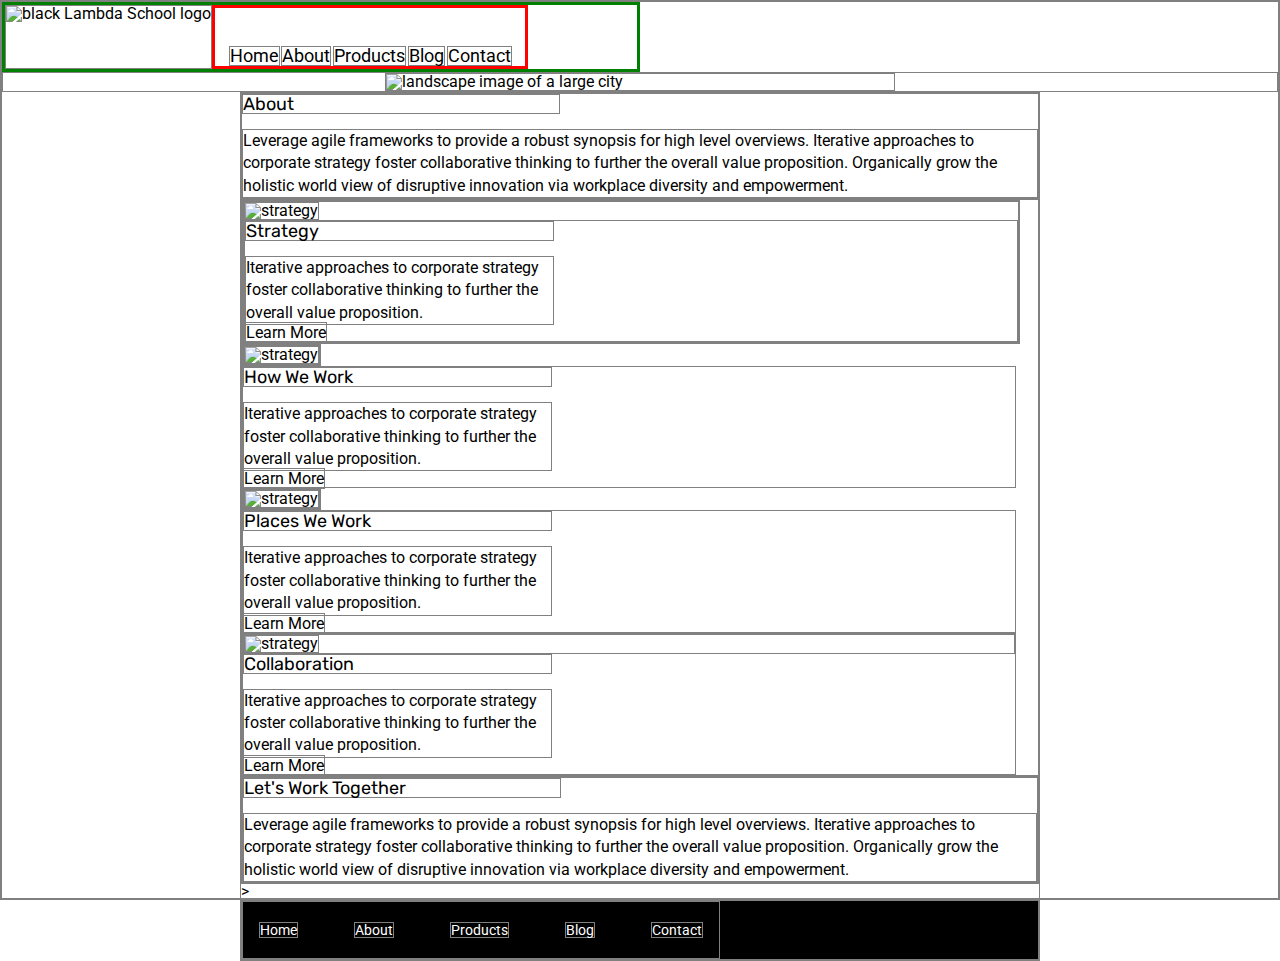
==== about.html @ 31bc7215 "improved about page but not finished" ====
<!doctype html>

<html lang="en">
<head>
  <meta charset="utf-8">

  <title>Sprint Challenge - About</title>

  <link href="https://fonts.googleapis.com/css?family=Roboto|Rubik" rel="stylesheet">
  <link rel="stylesheet" href="css/index.css">

</head>

<body>
  <header class="aboutHeader">
    <img aboutLogo src="img/lambda-black.png" alt="black Lambda School logo">
    <nav class="aboutNav">
        <a href="index.html">Home</a>
        <a href="about.html">About</a>
        <a href="#">Products</a>
        <a href="#">Blog</a>
        <a href="#">Contact</a>
    </nav>
    </header> 

    <section class="bannerDiv">
  
      <img class="aboutBanner" src="img/jumbo-about.png" alt="landscape image of a large city">
    </section>
    
    <div class="container about-page">

    <section class="about">
    
    <h3>About</h3>

    <p>Leverage agile frameworks to provide a robust synopsis for high level overviews. Iterative approaches to corporate strategy foster collaborative thinking to further the overall value proposition. Organically grow the holistic world view of disruptive innovation via workplace diversity and empowerment.</p>
    </section> 

    <section class="cards">
      <div>
      <figure class="strategy">
      <img src="img/about-plan.png" alt="strategy">
      
    <figcaption>
    <h3>Strategy</h3>
    
    <p class="pA">Iterative approaches to corporate strategy foster collaborative thinking to further the overall value proposition.</p>
    
   
    <a class="learn href="#">Learn More</a> 
     </figcaption>
    </figure>
    </div>
    <!-- </section>

    <section> -->
      <div>
    <figure class="how">
      <img src="img/about-working.png" alt="strategy">
    </div>
    <figcaption>
    <h3>How We Work</h3>
    
    <p class="pA">Iterative approaches to corporate strategy foster collaborative thinking to further the overall value proposition.</p>

    <a class="learn href="#">Learn More</a>
  </figcaption>
  </figure>
  <!-- </section>

    <section > -->
      <div>
      <figure class="places">
    <img src="img/about-office.png" alt="strategy">
    </div>
    <figcaption>
    <h3>Places We Work</h3>

    <p class="pA">Iterative approaches to corporate strategy foster collaborative thinking to further the overall value proposition.</p>

    <a class="learn href="#">Learn More</a>
    </figcaption>
    </figure>
    <!-- </section>

    <section> -->
    <div>
      <div class="collab">
    <img src="img/about-meeting.png" alt="strategy">
    </div>
    <h3>Collaboration</h3>
    
    <p class="pA">Iterative approaches to corporate strategy foster collaborative thinking to further the overall value proposition.</p>

    <a class="learn href="#">Learn More</a>
    </div>
    </section>
    
    <div>
    <section class="together">
    <h3>Let's Work Together</h3>

    <p>Leverage agile frameworks to provide a robust synopsis for high level overviews. Iterative approaches to corporate strategy foster collaborative thinking to further the overall value proposition. Organically grow the holistic world view of disruptive innovation via workplace diversity and empowerment.</p>
    </div>
  </section>>   
      <footer>
        <nav>
          <a href="index.html">Home</a>
          <a href="#">About</a>
          <a href="#">Products</a>
          <a href="#">Blog</a>
          <a href="#">Contact</a>
        </nav>
      </footer>
    </div><!-- container -->        
</body>
</html>
---- css/index.css ----
/* http://meyerweb.com/eric/tools/css/reset/ 
   v2.0 | 20110126
   License: none (public domain)
*/

html, body, div, span, applet, object, iframe,
h1, h2, h3, h4, h5, h6, p, blockquote, pre,
a, abbr, acronym, address, big, cite, code,
del, dfn, em, img, ins, kbd, q, s, samp,
small, strike, strong, sub, sup, tt, var,
b, u, i, center,
dl, dt, dd, ol, ul, li,
fieldset, form, label, legend,
table, caption, tbody, tfoot, thead, tr, th, td,
article, aside, canvas, details, embed, 
figure, figcaption, footer, header, hgroup, 
menu, nav, output, ruby, section, summary,
time, mark, audio, video {
	margin: 0;
	padding: 0;
	font-size: 100%;
	font: inherit;
	vertical-align: baseline;
}
/* HTML5 display-role reset for older browsers */
article, aside, details, figcaption, figure, 
footer, header, hgroup, menu, nav, section {
	display: block;
}
body {
	line-height: 1;
}
ol, ul {
	list-style: none;
}
blockquote, q {
	quotes: none;
}
blockquote:before, blockquote:after,
q:before, q:after {
	content: '';
	content: none;
}
table {
	border-collapse: collapse;
	border-spacing: 0;
}

* {
    box-sizing: border-box;
    border: 1px solid gray;
}

html, body {
    height: 100%;
    font-family: 'Roboto', sans-serif;
    border: 1px solid gray;
}

h1, h2, h3, h4, h5 {
    font-size: 18px;
    margin-bottom: 15px;
    font-family: 'Rubik', sans-serif;
}

p {
    line-height: 1.4;
}

.container {
    width: 800px;
    margin: 0 auto;
}

/* header */
header{
    display: flex;

}

/* header img{
width: 50px;
} */

header nav {
    display: flex;
    justify-content: space-around;
    align-items: center;
    padding: 20px 2%;
    font-size: 18px;
    width: 100%;
    
    padding-top: 6%;
    padding-bottom: 0%;
    /* margin-top: 4%; */
}

nav, a {
    text-decoration: none;
    color: #000;
}

/* top section */

.banner {
    width: 100%;
    margin-bottom: 2%;
}



/* text-container h2 {
    margin-top: 4%;
} */

.top-content {
    display: flex;
    flex-wrap: wrap;
    justify-content: space-evenly;
    margin-bottom: 20px;
    border-bottom: 1px dashed black;
}

.top-content .text-container {
    width: 48%;
    padding: 0 1%;
    padding-bottom: 20px;  
}

/* middle section */

.middle-content {
    margin-bottom: 20px;
    border-bottom: 1px dashed black;
}

.middle-content h2 {
    padding: 0 2%;
    margin-bottom: 0;
}

.middle-content .boxes {
    display: flex;
    flex-wrap: wrap;
    justify-content: space-evenly;
}

.middle-content .boxes .box {
    width: 12.5%;
    height: 100px;
    /* background: black; */
    margin: 20px 2.5%;
    color: white;
    display: flex;
    align-items: center;
    justify-content: center;
}

/* boxes */

.box1{
background: teal;
}

.box2{
    background: gold;
}

.box3{
    background: cadetblue;
}

.box4{
    background:coral ;
}

.box5{
    background: crimson;
}

.box6{
    background: forestgreen;
}

.box7{
    background: darkorchid;
}

.box8{
    background: hotpink;
}

.box9{
    background:indigo ;
}

.box10{
    background: dodgerblue;
}

/* bottom section */

.bottom-content {
    display: flex;
    margin: 0 2% 20px;
    justify-content: space-around;
}

.bottom-content .text-container {
    padding-right: 4%;
}

.bottom-content .text-container:last-child {
    padding-right: 0;
}

/* footer */

footer {
    width: 100%;
    background: black;
}

footer nav {
    width: 60%;
    display: flex;
    justify-content: space-between;
    align-items: center;
    padding: 20px 2%;
    font-size: 14px;
}

footer nav a {
    color: white;
    text-decoration: none;
}

/* about section */


.aboutHeader{
    width: 50%;
    display: flex;
    
    border: 3px solid green;
    /* justify-content: center; */
}

.aboutNav{
    width: 50%;
    border: 3px solid red;
}

.bannerDiv{
    display: flex;
    justify-content: center;
}

.aboutBanner{
    width: 40%;
    align-items: center;

}

/* about middle */
.cards{
    display: flex;
    flex-wrap: wrap;
    width: 100%;
    max-height: 100%;
}

h3 {
    width:40%;
}

.pA{
    width:40%;
}

/* figure img {
    width:45%;
}

figcaption{
    width: 45%; */
/* }
.strategy{
    display: flex;
    flex-direction: column;
}

.how{
    display: flex;
    flex-direction: column;
}

.places{
    display: flex;
    flex-direction: column;
}

.collab{
    display: flex;
    flex-direction: column;
} */
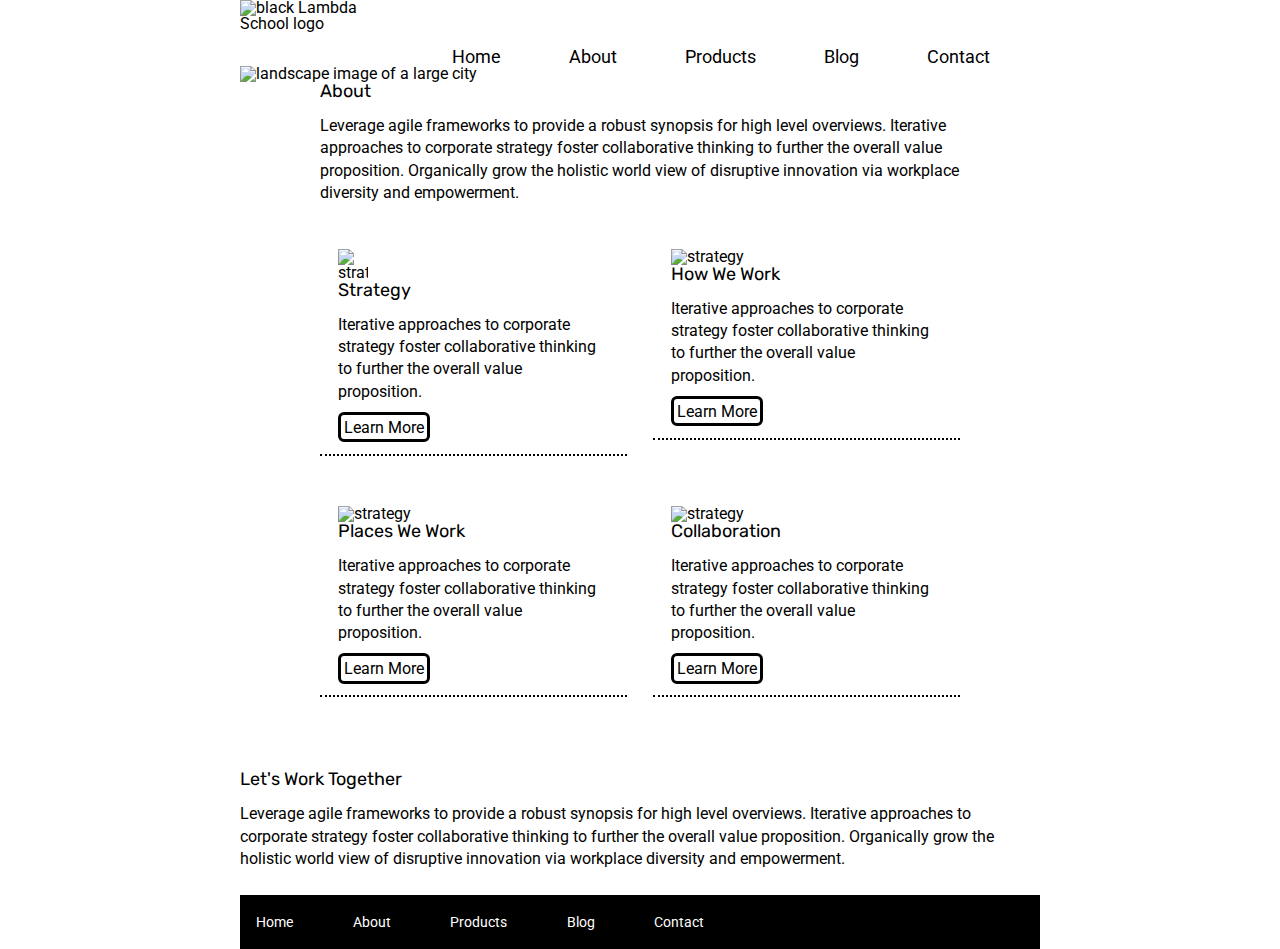
==== commit 3e8f57df: "finished about page" ====
--- a/about.html
+++ b/about.html
@@ -12,8 +12,9 @@
 </head>
 
 <body>
+  <div class="container">
   <header class="aboutHeader">
-    <img aboutLogo src="img/lambda-black.png" alt="black Lambda School logo">
+    <img class="aboutLogo" src="img/lambda-black.png" alt="black Lambda School logo">
     <nav class="aboutNav">
         <a href="index.html">Home</a>
         <a href="about.html">About</a>
@@ -30,81 +31,78 @@
     
     <div class="container about-page">
 
-    <section class="about">
-    
-    <h3>About</h3>
+            <section class="about">
+            
+              <h3>About</h3>
 
-    <p>Leverage agile frameworks to provide a robust synopsis for high level overviews. Iterative approaches to corporate strategy foster collaborative thinking to further the overall value proposition. Organically grow the holistic world view of disruptive innovation via workplace diversity and empowerment.</p>
-    </section> 
+              <p>Leverage agile frameworks to provide a robust synopsis for high level overviews. Iterative approaches to corporate strategy foster collaborative thinking to further the overall value proposition. Organically grow the holistic world view of disruptive innovation via workplace diversity and empowerment.</p>
+            </section> 
 
-    <section class="cards">
-      <div>
-      <figure class="strategy">
-      <img src="img/about-plan.png" alt="strategy">
-      
-    <figcaption>
-    <h3>Strategy</h3>
-    
-    <p class="pA">Iterative approaches to corporate strategy foster collaborative thinking to further the overall value proposition.</p>
-    
-   
-    <a class="learn href="#">Learn More</a> 
-     </figcaption>
-    </figure>
-    </div>
-    <!-- </section>
+        <!-- cards -->
+        
+        <div class="cards">
+                 
+          <section class="stratSection">
+            <div class="strat">
+                  <div class="imgLeft">
+                    <img src="img/about-plan.png" alt="strategy">
+                  </div>
+                 
 
-    <section> -->
-      <div>
-    <figure class="how">
-      <img src="img/about-working.png" alt="strategy">
-    </div>
-    <figcaption>
-    <h3>How We Work</h3>
-    
-    <p class="pA">Iterative approaches to corporate strategy foster collaborative thinking to further the overall value proposition.</p>
+                    <h3>Strategy</h3>
+                    
+                    <p class="pA">Iterative approaches to corporate strategy foster collaborative thinking to further the overall value proposition.</p>
+                <a class="learn" href="#">Learn More</a> 
+            </div>
+         </section>
+              <section class="howSection">
+                  <div class="how"> 
+                    <img src="img/about-working.png" alt="strategy">
+                  
+                  <h3>How We Work</h3>
+                  
+                  <p class="pA">Iterative approaches to corporate strategy foster collaborative thinking to further the overall value proposition.</p>
 
-    <a class="learn href="#">Learn More</a>
-  </figcaption>
-  </figure>
-  <!-- </section>
+                  <a class="learn" href="#">Learn More</a>
+                </div> 
+              </section>
+     
+                <section class="placesSection">
+                  <div class="places">
+                      <img src="img/about-office.png" alt="strategy">
+                 
+                  <h3>Places We Work</h3>
 
-    <section > -->
-      <div>
-      <figure class="places">
-    <img src="img/about-office.png" alt="strategy">
-    </div>
-    <figcaption>
-    <h3>Places We Work</h3>
+                  <p class="pA">Iterative approaches to corporate strategy foster collaborative thinking to further the overall value proposition.</p>
 
-    <p class="pA">Iterative approaches to corporate strategy foster collaborative thinking to further the overall value proposition.</p>
+                  <a class="learn" href="#">Learn More</a>
+                </div>
+              </section>
+          
+                <section class="collabSection">
+                    <div class="collab">
+                        <img src="img/about-meeting.png" alt="strategy">
+                   
+                    <h3>Collaboration</h3>
+                    
+                    <p class="pA">Iterative approaches to corporate strategy foster collaborative thinking to further the overall value proposition.</p>
 
-    <a class="learn href="#">Learn More</a>
+                    <a class="learn" href="#">Learn More</a>
+                  </div>
+              </section>
+      </div>
+    </div>   
+
+    <!-- bottom -->
     </figcaption>
-    </figure>
-    <!-- </section>
-
-    <section> -->
-    <div>
-      <div class="collab">
-    <img src="img/about-meeting.png" alt="strategy">
-    </div>
-    <h3>Collaboration</h3>
-    
-    <p class="pA">Iterative approaches to corporate strategy foster collaborative thinking to further the overall value proposition.</p>
-
-    <a class="learn href="#">Learn More</a>
-    </div>
-    </section>
-    
     <div>
     <section class="together">
     <h3>Let's Work Together</h3>
 
     <p>Leverage agile frameworks to provide a robust synopsis for high level overviews. Iterative approaches to corporate strategy foster collaborative thinking to further the overall value proposition. Organically grow the holistic world view of disruptive innovation via workplace diversity and empowerment.</p>
     </div>
-  </section>>   
-      <footer>
+  </section class="foot">  
+      <footer class="footAbout" >
         <nav>
           <a href="index.html">Home</a>
           <a href="#">About</a>
@@ -113,6 +111,7 @@
           <a href="#">Contact</a>
         </nav>
       </footer>
-    </div><!-- container -->        
+    </div><!-- container -->
+  </div>        
 </body>
 </html>--- a/css/index.css
+++ b/css/index.css
@@ -48,13 +48,13 @@
 
 * {
     box-sizing: border-box;
-    border: 1px solid gray;
+    /* border: 1px solid gray; */
 }
 
 html, body {
     height: 100%;
     font-family: 'Roboto', sans-serif;
-    border: 1px solid gray;
+    /* border: 1px solid gray; */
 }
 
 h1, h2, h3, h4, h5 {
@@ -235,72 +235,121 @@
     text-decoration: none;
 }
 
-/* about section */
-
-
-.aboutHeader{
-    width: 50%;
-    display: flex;
-    
-    border: 3px solid green;
-    /* justify-content: center; */
-}
-
-.aboutNav{
-    width: 50%;
-    border: 3px solid red;
-}
-
-.bannerDiv{
-    display: flex;
-    justify-content: center;
-}
-
-.aboutBanner{
-    width: 40%;
+body{
+    height: fit-content;
+}
+
+header{
+    display: flex;
+}
+header nav {
+    display: flex;
+    justify-content: space-around;
     align-items: center;
-
-}
-
-/* about middle */
+    padding: 20px 2%;
+    font-size: 18px;
+    width: 100%;
+    
+    padding-top: 6%;
+    padding-bottom: 0%;
+}
+
+nav, a {
+    text-decoration: none;
+    color: #000;
+}
+
+.about-page{
+    height: fit-content;
+    width: 80%;
+    
+}
+
+.about{
+    width:100%;
+}
+
+h3 {
+    width:100%;
+}
+
+.pA{
+    width:100%;
+    padding-bottom: 6%;
+}
+
+ .strategy{
+    display: flex;
+
+}
+
 .cards{
-    display: flex;
+    display: flex; 
     flex-wrap: wrap;
-    width: 100%;
-    max-height: 100%;
-}
-
-h3 {
-    width:40%;
-}
-
-.pA{
-    width:40%;
-}
-
-/* figure img {
-    width:45%;
-}
-
-figcaption{
-    width: 45%; */
-/* }
-.strategy{
-    display: flex;
-    flex-direction: column;
+    justify-content: space-between;
+    max-width:100%;
+    margin: 4% 0 4% 0;
+ }
+
+.cards img{
+    max-width: 40%;
+}
+
+.stratSection{
+    max-width: 48%;
+    margin-right: 2%;
+  
+}
+.strat{
+    border-bottom: 2px dotted black;
+    padding: 6%;
+   
+}
+.imgLeft{
+    max-width: fit-content;
+}
+
+.howSection{
+    max-width: 48%;
 }
 
 .how{
-    display: flex;
-    flex-direction: column;
-}
-
+    padding: 6%;
+    border-bottom: 2px dotted black;
+}
+
+.placesSection{
+   max-width:48%;
+   margin-top: 5%;
+   margin-bottom: 5%;
+    
+}
 .places{
-    display: flex;
-    flex-direction: column;
-}
-
+    border-bottom: 2px dotted black;
+    margin-bottom: 5%;
+    padding: 6%;
+}
+.collabSection{
+    max-width: 48%;
+    margin-top: 5%;
+    margin-bottom: 5%;
+}
 .collab{
-    display: flex;
-    flex-direction: column;
-} */
+    border-bottom: 2px dotted black;
+    margin-bottom: 5%;
+    padding: 6%;
+}
+
+
+a.learn{
+    border:3px solid black;
+    border-radius: 6px;
+    padding: 1%;
+    max-width: 50%;
+    
+}
+
+.together{
+    margin-bottom: 3%;
+} 
+
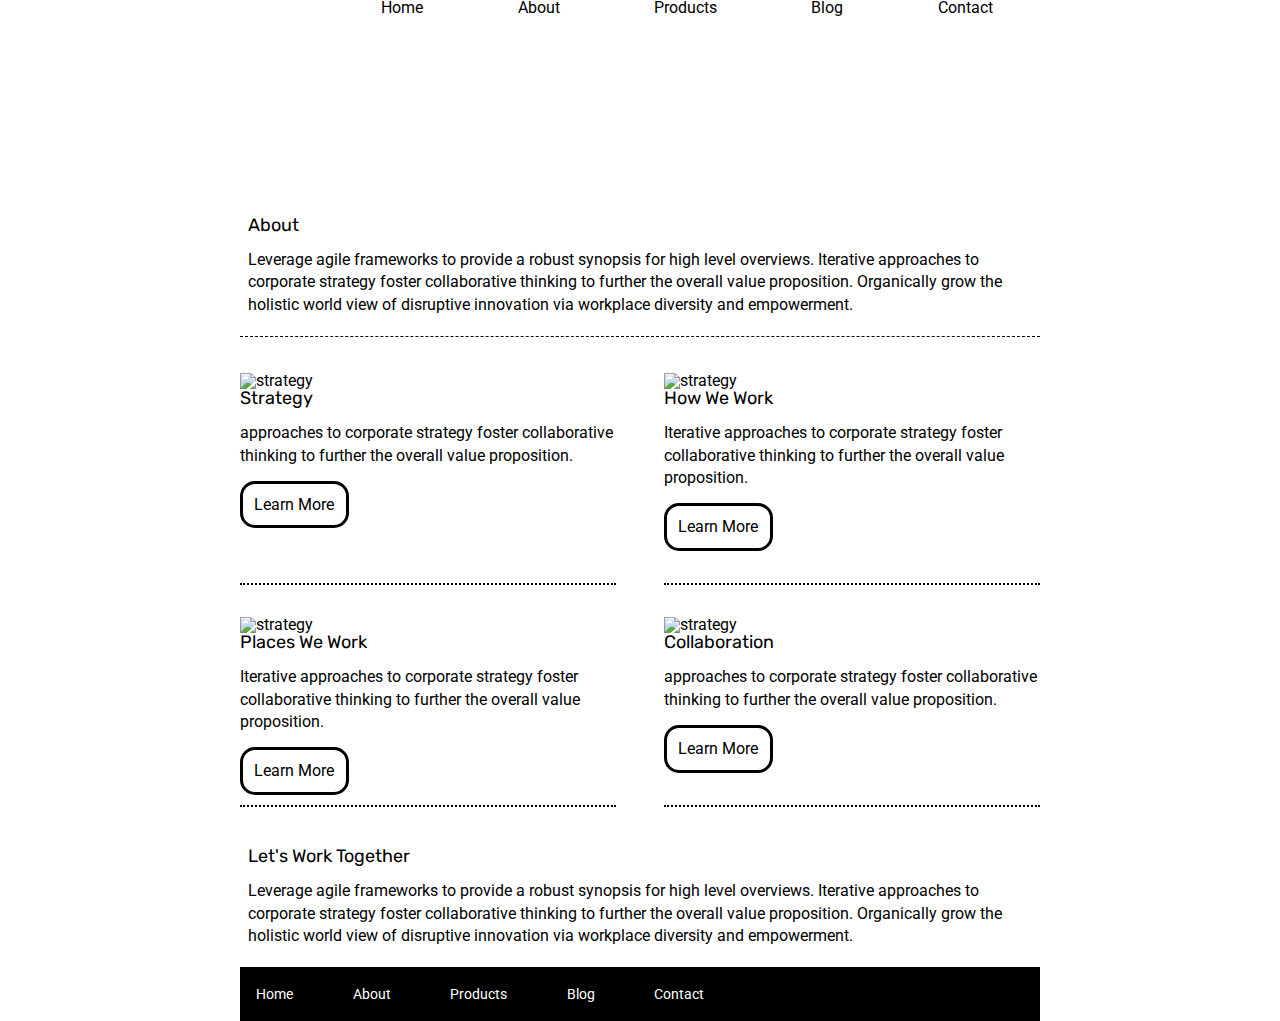
==== commit 96b0bb86: "completed MVP" ====
--- a/about.html
+++ b/about.html
@@ -12,97 +12,69 @@
 </head>
 
 <body>
-  <div class="container">
-  <header class="aboutHeader">
-    <img class="aboutLogo" src="img/lambda-black.png" alt="black Lambda School logo">
-    <nav class="aboutNav">
-        <a href="index.html">Home</a>
-        <a href="about.html">About</a>
-        <a href="#">Products</a>
-        <a href="#">Blog</a>
-        <a href="#">Contact</a>
-    </nav>
-    </header> 
+    <div class="container about-page">
+      <nav class="top">
+        <img src="/img/lambda-black.png" alt="">
+        <a href="index.html" target="_blank">Home</a>
+        <a href="about.html" target="_blank">About</a>
+        <a href="#" target="_blank">Products</a>
+        <a href="#" target="_blank">Blog</a>
+        <a href="#" target="_blank">Contact</a>
+      </nav>
+      <section class="top-content">
+        <div class="topPic-about"></div>
+        <div class="text-container-about">
+            <h2>About</h2>
+            <p>Leverage agile frameworks to provide a robust synopsis for high level overviews. Iterative approaches to corporate strategy foster collaborative thinking to further the overall value proposition. Organically grow the holistic world view of disruptive innovation via workplace diversity and empowerment.</p>
+        </div>
+    
+    </section>
+    <section class="cards">
+      <div class="hand">
+        <img src="img/about-plan.png" alt="strategy">
+        
+        <h3>Strategy</h3>
+        
+        <p class="learn">approaches to corporate strategy foster collaborative thinking to further the overall value proposition.</p>
 
-    <section class="bannerDiv">
-  
-      <img class="aboutBanner" src="img/jumbo-about.png" alt="landscape image of a large city">
+        <a  href="#" target="_blank">Learn More</a> 
+      </div>
+
+      <div class="computer">
+        <img src="img/about-working.png" alt="strategy">
+        
+        <h3>How We Work</h3>
+        
+        <p class="learn">Iterative approaches to corporate strategy foster collaborative thinking to further the overall value proposition.</p>
+
+        <a  href="#" target="_blank">Learn More</a>
+      </div>
+      <div class="office">
+
+        <img src="img/about-office.png" alt="strategy">
+        
+        <h3>Places We Work</h3>
+
+        <p class="learn">Iterative approaches to corporate strategy foster collaborative thinking to further the overall value proposition.
+        </p>
+        
+        <a  href="#" target="_blank">Learn More</a>
+      </div>
+      <div class="collab">
+        <img src="img/about-meeting.png" alt="strategy">
+        
+        <h3>Collaboration</h3>
+        
+        <p class="learn">approaches to corporate strategy foster collaborative thinking to further the overall value proposition.</p>
+
+        <a  href="#" target="_blank">Learn More</a>
+      </div> 
     </section>
-    
-    <div class="container about-page">
-
-            <section class="about">
-            
-              <h3>About</h3>
-
-              <p>Leverage agile frameworks to provide a robust synopsis for high level overviews. Iterative approaches to corporate strategy foster collaborative thinking to further the overall value proposition. Organically grow the holistic world view of disruptive innovation via workplace diversity and empowerment.</p>
-            </section> 
-
-        <!-- cards -->
-        
-        <div class="cards">
-                 
-          <section class="stratSection">
-            <div class="strat">
-                  <div class="imgLeft">
-                    <img src="img/about-plan.png" alt="strategy">
-                  </div>
-                 
-
-                    <h3>Strategy</h3>
-                    
-                    <p class="pA">Iterative approaches to corporate strategy foster collaborative thinking to further the overall value proposition.</p>
-                <a class="learn" href="#">Learn More</a> 
-            </div>
-         </section>
-              <section class="howSection">
-                  <div class="how"> 
-                    <img src="img/about-working.png" alt="strategy">
-                  
-                  <h3>How We Work</h3>
-                  
-                  <p class="pA">Iterative approaches to corporate strategy foster collaborative thinking to further the overall value proposition.</p>
-
-                  <a class="learn" href="#">Learn More</a>
-                </div> 
-              </section>
-     
-                <section class="placesSection">
-                  <div class="places">
-                      <img src="img/about-office.png" alt="strategy">
-                 
-                  <h3>Places We Work</h3>
-
-                  <p class="pA">Iterative approaches to corporate strategy foster collaborative thinking to further the overall value proposition.</p>
-
-                  <a class="learn" href="#">Learn More</a>
-                </div>
-              </section>
-          
-                <section class="collabSection">
-                    <div class="collab">
-                        <img src="img/about-meeting.png" alt="strategy">
-                   
-                    <h3>Collaboration</h3>
-                    
-                    <p class="pA">Iterative approaches to corporate strategy foster collaborative thinking to further the overall value proposition.</p>
-
-                    <a class="learn" href="#">Learn More</a>
-                  </div>
-              </section>
+      <div class="text-container-about">
+        <h2>Let's Work Together</h2>
+        <p>Leverage agile frameworks to provide a robust synopsis for high level overviews. Iterative approaches to corporate strategy foster collaborative thinking to further the overall value proposition. Organically grow the holistic world view of disruptive innovation via workplace diversity and empowerment.</p>
       </div>
-    </div>   
-
-    <!-- bottom -->
-    </figcaption>
-    <div>
-    <section class="together">
-    <h3>Let's Work Together</h3>
-
-    <p>Leverage agile frameworks to provide a robust synopsis for high level overviews. Iterative approaches to corporate strategy foster collaborative thinking to further the overall value proposition. Organically grow the holistic world view of disruptive innovation via workplace diversity and empowerment.</p>
-    </div>
-  </section class="foot">  
-      <footer class="footAbout" >
+      <footer>
         <nav>
           <a href="index.html">Home</a>
           <a href="#">About</a>
@@ -111,7 +83,6 @@
           <a href="#">Contact</a>
         </nav>
       </footer>
-    </div><!-- container -->
-  </div>        
+    </div><!-- container -->        
 </body>
 </html>--- a/css/index.css
+++ b/css/index.css
@@ -18,7 +18,7 @@
 time, mark, audio, video {
 	margin: 0;
 	padding: 0;
-	font-size: 100%;
+	font-size: 62.5%;
 	font: inherit;
 	vertical-align: baseline;
 }
@@ -48,13 +48,12 @@
 
 * {
     box-sizing: border-box;
-    /* border: 1px solid gray; */
+    /* border: 2px solid black; */
 }
 
 html, body {
     height: 100%;
     font-family: 'Roboto', sans-serif;
-    /* border: 1px solid gray; */
 }
 
 h1, h2, h3, h4, h5 {
@@ -71,46 +70,8 @@
     width: 800px;
     margin: 0 auto;
 }
-
-/* header */
-header{
-    display: flex;
-
-}
-
-/* header img{
-width: 50px;
-} */
-
-header nav {
-    display: flex;
-    justify-content: space-around;
-    align-items: center;
-    padding: 20px 2%;
-    font-size: 18px;
-    width: 100%;
-    
-    padding-top: 6%;
-    padding-bottom: 0%;
-    /* margin-top: 4%; */
-}
-
-nav, a {
-    text-decoration: none;
-    color: #000;
-}
-
-/* top section */
-
-.banner {
-    width: 100%;
-    margin-bottom: 2%;
-}
-
-
-
-/* text-container h2 {
-    margin-top: 4%;
+/* .about-page{
+    height:1000px;
 } */
 
 .top-content {
@@ -119,6 +80,17 @@
     justify-content: space-evenly;
     margin-bottom: 20px;
     border-bottom: 1px dashed black;
+    width: 100%;
+}
+.top{
+    display:flex;
+    justify-content:space-around;
+    align-items: flex-end;
+}
+.top a{
+    color:black;
+    text-decoration: none;
+    
 }
 
 .top-content .text-container {
@@ -126,8 +98,25 @@
     padding: 0 1%;
     padding-bottom: 20px;  
 }
-
-/* middle section */
+.text-container-about {
+    width: 100%%;
+    padding: 0 1%;
+    padding-bottom: 20px;  
+}
+.topPic{
+    background:url(/img/jumbo.jpg);
+    background-repeat: no-repeat;
+    background-position: center;
+    width: 100%;
+    height: 200px;   
+}
+.topPic-about{
+    background:url(/img/jumbo-about.png);
+    background-repeat: no-repeat;
+    background-position: center;
+    width: 100%;
+    height: 200px;   
+}
 
 .middle-content {
     margin-bottom: 20px;
@@ -155,57 +144,117 @@
     align-items: center;
     justify-content: center;
 }
-
-/* boxes */
-
 .box1{
-background: teal;
-}
-
+    background: teal;
+}
 .box2{
-    background: gold;
-}
-
+    background:gold;
+}
 .box3{
     background: cadetblue;
 }
-
 .box4{
-    background:coral ;
-}
-
+    background:coral;
+}
 .box5{
-    background: crimson;
-}
-
+    background:crimson;
+}
 .box6{
     background: forestgreen;
 }
-
 .box7{
-    background: darkorchid;
-}
-
+    background:darkorchid;
+}
 .box8{
     background: hotpink;
 }
-
 .box9{
-    background:indigo ;
-}
-
+    background:indigo;
+}
 .box10{
-    background: dodgerblue;
-}
-
-/* bottom section */
-
+    background:dodgerblue;
+}
+.cards{
+    display: flex;
+    flex-wrap: wrap;
+    justify-content: space-between;
+}
+.hand{
+    width: 47%;
+    margin:2% 0;
+}
+.computer{
+    width: 47%;
+    margin: 2% 0;
+}
+.office{
+    width: 47%;
+    margin: 2% 0;
+}
+.learn{
+    /* border-bottom: 2px solid red; */
+    padding-bottom: 8%;
+}
+.collab{
+    width:47%;
+    margin: 2% 0;
+    height:50%;
+    padding-bottom: 6%;
+    border-bottom: 2px dotted black;
+    margin-bottom: 5%;
+}
+.collab a{
+    padding: 3%;
+    margin-top:6%;
+    border: 3px solid black;
+    border-radius: 15px;
+    text-decoration: none;
+    color:black; 
+}
+.office{
+    border-bottom: 2px dotted black;
+    margin-bottom: 5%;
+}
+.office a{
+    padding: 3%;
+    margin-top:6%;
+    border: 3px solid black;
+    border-radius: 15px;
+    text-decoration: none;
+    color:black; 
+}
+.computer{
+    padding-bottom: 6%;
+    border-bottom: 2px dotted black;
+
+}
+.computer a{
+    padding: 3%;
+    margin-top:6%;
+    border: 3px solid black;
+    border-radius: 15px;
+    text-decoration: none;
+    color:black; 
+}
+.hand{
+    border-bottom: 2px dotted black;
+}
+.hand a{
+    padding: 3%;
+    margin-top:6%;
+    border: 3px solid black;
+    border-radius: 15px;
+    text-decoration: none;
+    color:black; 
+}
 .bottom-content {
     display: flex;
     margin: 0 2% 20px;
     justify-content: space-around;
 }
-
+.bottom{
+    margin: 4% 0;
+}
 .bottom-content .text-container {
     padding-right: 4%;
 }
@@ -213,8 +262,6 @@
 .bottom-content .text-container:last-child {
     padding-right: 0;
 }
-
-/* footer */
 
 footer {
     width: 100%;
@@ -233,123 +280,4 @@
 footer nav a {
     color: white;
     text-decoration: none;
-}
-
-body{
-    height: fit-content;
-}
-
-header{
-    display: flex;
-}
-header nav {
-    display: flex;
-    justify-content: space-around;
-    align-items: center;
-    padding: 20px 2%;
-    font-size: 18px;
-    width: 100%;
-    
-    padding-top: 6%;
-    padding-bottom: 0%;
-}
-
-nav, a {
-    text-decoration: none;
-    color: #000;
-}
-
-.about-page{
-    height: fit-content;
-    width: 80%;
-    
-}
-
-.about{
-    width:100%;
-}
-
-h3 {
-    width:100%;
-}
-
-.pA{
-    width:100%;
-    padding-bottom: 6%;
-}
-
- .strategy{
-    display: flex;
-
-}
-
-.cards{
-    display: flex; 
-    flex-wrap: wrap;
-    justify-content: space-between;
-    max-width:100%;
-    margin: 4% 0 4% 0;
- }
-
-.cards img{
-    max-width: 40%;
-}
-
-.stratSection{
-    max-width: 48%;
-    margin-right: 2%;
-  
-}
-.strat{
-    border-bottom: 2px dotted black;
-    padding: 6%;
-   
-}
-.imgLeft{
-    max-width: fit-content;
-}
-
-.howSection{
-    max-width: 48%;
-}
-
-.how{
-    padding: 6%;
-    border-bottom: 2px dotted black;
-}
-
-.placesSection{
-   max-width:48%;
-   margin-top: 5%;
-   margin-bottom: 5%;
-    
-}
-.places{
-    border-bottom: 2px dotted black;
-    margin-bottom: 5%;
-    padding: 6%;
-}
-.collabSection{
-    max-width: 48%;
-    margin-top: 5%;
-    margin-bottom: 5%;
-}
-.collab{
-    border-bottom: 2px dotted black;
-    margin-bottom: 5%;
-    padding: 6%;
-}
-
-
-a.learn{
-    border:3px solid black;
-    border-radius: 6px;
-    padding: 1%;
-    max-width: 50%;
-    
-}
-
-.together{
-    margin-bottom: 3%;
-} 
-
+}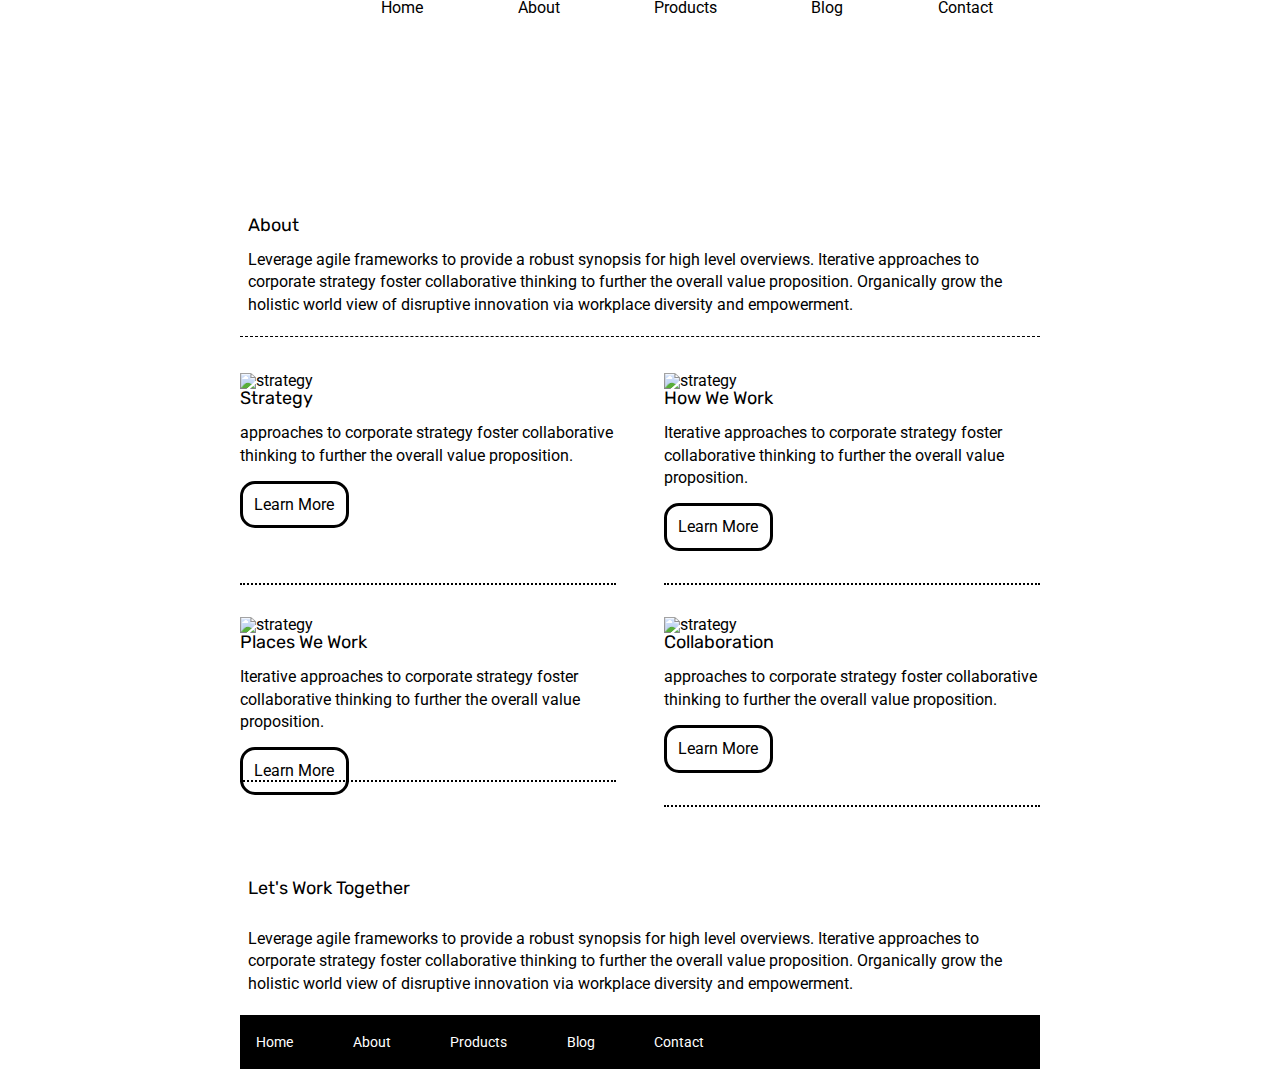
==== commit 5be64354: "completed 2 stretch goals and the study questions" ====
--- a/about.html
+++ b/about.html
@@ -1,20 +1,22 @@
-<!doctype html>
+<!DOCTYPE html>
 
 <html lang="en">
-<head>
-  <meta charset="utf-8">
+  <head>
+    <meta charset="utf-8" />
 
-  <title>Sprint Challenge - About</title>
+    <title>Sprint Challenge - About</title>
 
-  <link href="https://fonts.googleapis.com/css?family=Roboto|Rubik" rel="stylesheet">
-  <link rel="stylesheet" href="css/index.css">
+    <link
+      href="https://fonts.googleapis.com/css?family=Roboto|Rubik"
+      rel="stylesheet"
+    />
+    <link rel="stylesheet" href="css/index.css" />
+  </head>
 
-</head>
-
-<body>
+  <body>
     <div class="container about-page">
       <nav class="top">
-        <img src="/img/lambda-black.png" alt="">
+        <img src="/img/lambda-black.png" alt="" />
         <a href="index.html" target="_blank">Home</a>
         <a href="about.html" target="_blank">About</a>
         <a href="#" target="_blank">Products</a>
@@ -24,55 +26,76 @@
       <section class="top-content">
         <div class="topPic-about"></div>
         <div class="text-container-about">
-            <h2>About</h2>
-            <p>Leverage agile frameworks to provide a robust synopsis for high level overviews. Iterative approaches to corporate strategy foster collaborative thinking to further the overall value proposition. Organically grow the holistic world view of disruptive innovation via workplace diversity and empowerment.</p>
+          <h2>About</h2>
+          <p>
+            Leverage agile frameworks to provide a robust synopsis for high
+            level overviews. Iterative approaches to corporate strategy foster
+            collaborative thinking to further the overall value proposition.
+            Organically grow the holistic world view of disruptive innovation
+            via workplace diversity and empowerment.
+          </p>
         </div>
-    
-    </section>
-    <section class="cards">
-      <div class="hand">
-        <img src="img/about-plan.png" alt="strategy">
-        
-        <h3>Strategy</h3>
-        
-        <p class="learn">approaches to corporate strategy foster collaborative thinking to further the overall value proposition.</p>
+      </section>
+      <section class="cards">
+        <div class="hand">
+          <img src="img/about-plan.png" alt="strategy" />
 
-        <a  href="#" target="_blank">Learn More</a> 
-      </div>
+          <h3>Strategy</h3>
 
-      <div class="computer">
-        <img src="img/about-working.png" alt="strategy">
-        
-        <h3>How We Work</h3>
-        
-        <p class="learn">Iterative approaches to corporate strategy foster collaborative thinking to further the overall value proposition.</p>
+          <p class="learn">
+            approaches to corporate strategy foster collaborative thinking to
+            further the overall value proposition.
+          </p>
 
-        <a  href="#" target="_blank">Learn More</a>
-      </div>
-      <div class="office">
+          <a href="#" target="_blank">Learn More</a>
+        </div>
 
-        <img src="img/about-office.png" alt="strategy">
-        
-        <h3>Places We Work</h3>
+        <div class="computer">
+          <img src="img/about-working.png" alt="strategy" />
 
-        <p class="learn">Iterative approaches to corporate strategy foster collaborative thinking to further the overall value proposition.
+          <h3>How We Work</h3>
+
+          <p class="learn">
+            Iterative approaches to corporate strategy foster collaborative
+            thinking to further the overall value proposition.
+          </p>
+
+          <a href="#" target="_blank">Learn More</a>
+        </div>
+        <div class="office">
+          <img src="img/about-office.png" alt="strategy" />
+
+          <h3>Places We Work</h3>
+
+          <p class="learn">
+            Iterative approaches to corporate strategy foster collaborative
+            thinking to further the overall value proposition.
+          </p>
+
+          <a href="#" target="_blank">Learn More</a>
+        </div>
+        <div class="collab">
+          <img src="img/about-meeting.png" alt="strategy" />
+
+          <h3>Collaboration</h3>
+
+          <p class="learn">
+            approaches to corporate strategy foster collaborative thinking to
+            further the overall value proposition.
+          </p>
+
+          <a href="#" target="_blank">Learn More</a>
+        </div>
+      </section>
+      <div class="text-container-about">
+        <h2 class="bottom">Let's Work Together</h2>
+        <p>
+          Leverage agile frameworks to provide a robust synopsis for high level
+          overviews. Iterative approaches to corporate strategy foster
+          collaborative thinking to further the overall value proposition.
+          Organically grow the holistic world view of disruptive innovation via
+          workplace diversity and empowerment.
         </p>
-        
-        <a  href="#" target="_blank">Learn More</a>
-      </div>
-      <div class="collab">
-        <img src="img/about-meeting.png" alt="strategy">
-        
-        <h3>Collaboration</h3>
-        
-        <p class="learn">approaches to corporate strategy foster collaborative thinking to further the overall value proposition.</p>
-
-        <a  href="#" target="_blank">Learn More</a>
-      </div> 
-    </section>
-      <div class="text-container-about">
-        <h2>Let's Work Together</h2>
-        <p>Leverage agile frameworks to provide a robust synopsis for high level overviews. Iterative approaches to corporate strategy foster collaborative thinking to further the overall value proposition. Organically grow the holistic world view of disruptive innovation via workplace diversity and empowerment.</p>
       </div>
       <footer>
         <nav>
@@ -83,6 +106,7 @@
           <a href="#">Contact</a>
         </nav>
       </footer>
-    </div><!-- container -->        
-</body>
-</html>+    </div>
+    <!-- container -->
+  </body>
+</html>
--- a/css/index.css
+++ b/css/index.css
@@ -66,14 +66,14 @@
     line-height: 1.4;
 }
 
+
+/* Beginning top of page */
+
+
 .container {
     width: 800px;
     margin: 0 auto;
 }
-/* .about-page{
-    height:1000px;
-} */
-
 .top-content {
     display: flex;
     flex-wrap: wrap;
@@ -92,14 +92,13 @@
     text-decoration: none;
     
 }
-
 .top-content .text-container {
     width: 48%;
     padding: 0 1%;
     padding-bottom: 20px;  
 }
 .text-container-about {
-    width: 100%%;
+    width: 100%;
     padding: 0 1%;
     padding-bottom: 20px;  
 }
@@ -117,6 +116,10 @@
     width: 100%;
     height: 200px;   
 }
+
+
+/* middle content and cards */
+
 
 .middle-content {
     margin-bottom: 20px;
@@ -144,6 +147,11 @@
     align-items: center;
     justify-content: center;
 }
+
+
+/* homepage colored boxes */
+
+
 .box1{
     background: teal;
 }
@@ -174,25 +182,17 @@
 .box10{
     background:dodgerblue;
 }
+
+
+/* about page cards */
+
+
 .cards{
     display: flex;
     flex-wrap: wrap;
     justify-content: space-between;
 }
-.hand{
-    width: 47%;
-    margin:2% 0;
-}
-.computer{
-    width: 47%;
-    margin: 2% 0;
-}
-.office{
-    width: 47%;
-    margin: 2% 0;
-}
 .learn{
-    /* border-bottom: 2px solid red; */
     padding-bottom: 8%;
 }
 .collab{
@@ -212,20 +212,28 @@
     color:black; 
 }
 .office{
+    width:47%;
+    margin: 2% 0;
+    height:50%;
     border-bottom: 2px dotted black;
     margin-bottom: 5%;
 }
 .office a{
-    padding: 3%;
-    margin-top:6%;
-    border: 3px solid black;
-    border-radius: 15px;
-    text-decoration: none;
-    color:black; 
+    margin: 2% 0; 
+    padding: 3%;
+    margin-top:6%;
+    border: 3px solid black;
+    border-radius: 15px;
+    text-decoration: none;
+    color:black;
+    width: 47%;
+   
 }
 .computer{
     padding-bottom: 6%;
     border-bottom: 2px dotted black;
+    width: 47%;
+    margin: 2% 0;
 
 }
 .computer a{
@@ -238,6 +246,8 @@
 }
 .hand{
     border-bottom: 2px dotted black;
+    width: 47%;
+    margin:2% 0;
 }
 .hand a{
     padding: 3%;
@@ -247,6 +257,11 @@
     text-decoration: none;
     color:black; 
 }
+
+
+/* Footer and bottom content */
+
+
 .bottom-content {
     display: flex;
     margin: 0 2% 20px;
